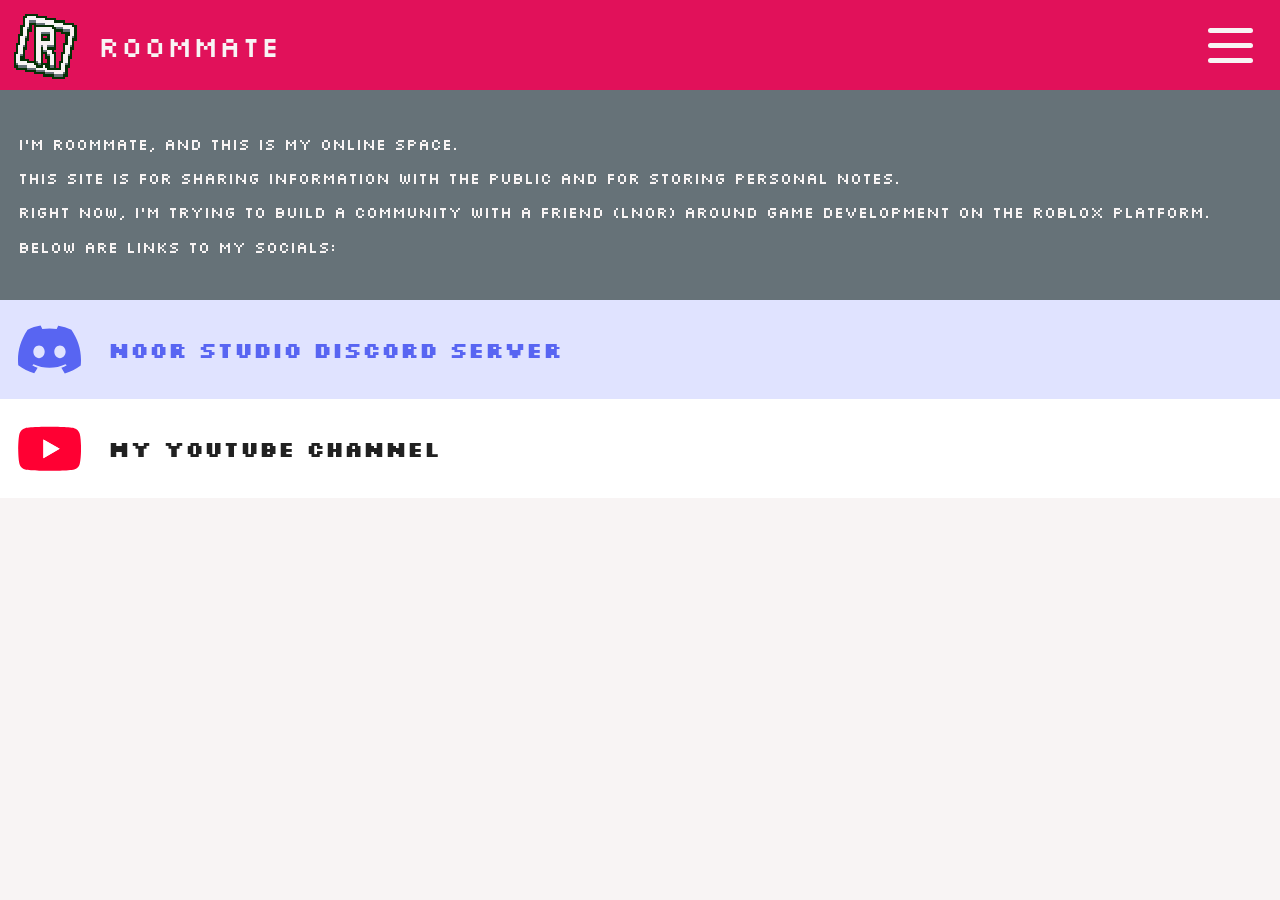
==== index.html @ 1ffbf33c "+removed google" ====
<!doctype html>
<html lang="en">
  <head>
    <meta charset="UTF-8" />
    <meta name="viewport" content="width=device-width, initial-scale=1.0" />
    <title>Roommate's Portfolio</title>

    <link rel="icon" type="image/svg+xml" href="assets/main/logo.svg" />
    <link rel="stylesheet" href="css/style.css" />
  </head>

  <body>
    <div class="main-container">
      <div class="main-top-bar-container">
        <a href="index.html" class="roommate-logo-image-container">
          <img
            class="roommate-logo-image no-select"
            src="assets/main/logo.svg"
            alt="Roommate"
          />
        </a>
        <div class="main-top-bar-text no-select">Roommate</div>
        <button class="main-top-bar-burger-button" id="mainTopBarBurgerButton">
          <img
            class="main-top-bar-burger-image no-select"
            src="assets/main/burger.svg"
            alt="BurgerMenu"
          />
        </button>
      </div>

      <div class="after-main-top-bar-full-filler index-main-area">
        <div class="navigation-menu-container" id="navigationMenuContainer">
          <div class="navigation-menu-links">
            <a href="roblox.html" class="navigation-menu-link no-select"
              >Roblox</a
            >
            <a href="embedded.html" class="navigation-menu-link no-select"
              >Embedded</a
            >
          </div>
        </div>
        <div class="index-my-description-container">
          <p class="index-my-description">
            I'm Roommate, and this is my online space.<br /><br />This site is
            for sharing information with the public and for storing personal
            notes.<br /><br />Right now, I'm trying to build a community with a
            friend (Lnor) around game development on the Roblox platform.<br /><br />Below
            are links to my socials:
          </p>
        </div>
        <a
          href="https://discord.gg/QcSSWYf86u"
          class="index-discord-container"
          target="_blank"
          rel="noopener noreferrer"
        >
          <img
            class="index-discord no-select"
            src="assets/main/discord.svg"
            alt="Discord"
          />
          <div class="index-discord-text no-select">
            Noor Studio Discord Server
          </div>
        </a>
        <a
          href="https://www.youtube.com/@Roommate-Dev"
          class="index-youtube-container"
          target="_blank"
          rel="noopener noreferrer"
        >
          <img
            class="index-youtube no-select"
            src="assets/main/youtube.svg"
            alt="YouTube"
          />
          <div class="index-youtube-text no-select">My YouTube Channel</div>
        </a>
      </div>
    </div>

    <script src="js/navigationMenu.js"></script>
  </body>
</html>
---- css/style.css ----
@import url("https://fonts.googleapis.com/css2?family=Silkscreen&display=swap");

*,
*::before,
*::after {
  margin: 0;
  padding: 0;
  box-sizing: border-box;
}

a,
a:visited {
  color: inherit;
  text-decoration: none;
  outline: none;
}

html {
  overflow-y: scroll;
  scrollbar-width: none;
  -ms-overflow-style: none;
}

html::-webkit-scrollbar {
  display: none;
}

.no-select {
  -webkit-user-select: none;
  -moz-user-select: none;
  -ms-user-select: none;
  user-select: none;
  -webkit-touch-callout: none;
}

.main-container {
  width: 100vw;
  min-height: 100vh;
  background-color: #f8f4f4;

  display: flex;
  align-items: center;
  justify-content: flex-start;
  flex-direction: column;
}

.main-top-bar-container {
  height: 10vh;
  width: 100vw;
  background-color: #e1115a;

  display: flex;
  align-items: center;
  justify-content: flex-start;
  gap: 1vw;

  padding-left: 0.5vh;
  padding-right: 3vh;
}

.roommate-logo-image-container {
  width: 9vh;
  height: 9vh;

  display: flex;
  align-items: center;
  justify-content: center;
}
.roommate-logo-image {
  width: 8vh;
  height: 8vh;

  transition:
    width 90ms ease,
    height 90ms ease;
}
.roommate-logo-image:hover {
  width: 9vh;
  height: 9vh;

  cursor: pointer;
}
.roommate-logo-image:active {
  width: 7.5vh;
  height: 7.5vh;

  cursor: pointer;
}

.main-top-bar-text {
  color: #f8f4f4;
  text-decoration: none;

  font-family: "Silkscreen", monospace;
  letter-spacing: 0.1vh;
  font-weight: normal;
  font-size: 3.2vh;
}

.main-top-bar-burger-button {
  width: 5vh;
  height: 5vh;

  background: transparent;
  border: none;
  padding: 0;
  display: flex;
  align-items: center;
  justify-content: center;
  cursor: pointer;
  margin-left: auto;

  transition: transform 90ms ease;
}
.main-top-bar-burger-button:hover {
  transform: scale(1.08);
}
.main-top-bar-burger-button:active {
  transform: scale(0.92);
}
.main-top-bar-burger-image {
  width: 100%;
  height: 100%;
}

.after-main-top-bar-full-filler {
  min-height: 90vh;
  width: 100vw;
  background-color: #f8f4f4;
}

.index-main-area {
  display: flex;
  align-items: center;
  justify-content: flex-start;
  flex-direction: column;
}

.navigation-menu-container {
  width: 100vw;
  height: 0vh;
  background-color: #3a3c34;
  opacity: 1;
  overflow: hidden;
  transition:
    height 250ms ease,
    opacity 250ms ease;
  display: flex;
  flex-direction: column;
  justify-content: center;
  align-items: center;
}

.navigation-menu-container.is-open {
  height: 12vh;
  opacity: 1;
}

.navigation-menu-container.is-closed {
  height: 0;
  opacity: 0;
}

.navigation-menu-links {
  width: 100%;
  height: 100%;
  display: flex;
  flex-direction: column;
  align-items: flex-end;
  gap: 2vh;
  padding: 1vh 2vh;
}

.navigation-menu-link,
.navigation-menu-link:visited {
  font-family: "Silkscreen", monospace;
  color: #98ff49;
  font-size: 4vh;
  line-height: 4vh;
  padding-right: 1vh;
  transition:
    padding 90ms ease,
    color 90ms ease;
}

.navigation-menu-link:hover {
  padding-right: 3vh;
}

.navigation-menu-link:active {
  padding-right: 0vh;
}

.index-my-description-container {
  width: 100vw;
  min-height: 20vh;

  background-color: #667278;

  padding: 5vh 2vh;
}

.index-my-description {
  font-family: "Silkscreen", monospace;
  letter-spacing: 0vh;
  font-weight: normal;
  font-size: 1.8vh;
  color: #f8f4f4;
  line-height: 1.9vh;

  text-align: justify;
}

.index-discord-container {
  width: 100vw;
  height: 11vh;
  padding: 2vh;

  background-color: #e0e3ff;

  display: flex;
  flex-direction: row;
  align-items: center;
  justify-content: flex-start;
  gap: 3vh;

  transition: padding 300ms ease;
}
.index-discord-container:hover {
  padding-left: 4vh;
  cursor: pointer;
}
.index-discord-container:active {
  padding-left: 0.5vh;
  cursor: pointer;
}

.index-discord {
  width: 7vh;
  height: 7vh;
}

.index-discord-text {
  font-family: "Silkscreen", monospace;
  letter-spacing: 0vh;
  font-weight: bold;
  font-size: 2.4vh;
  color: #5865f2;
}

.index-youtube-container {
  width: 100vw;
  height: 11vh;
  padding: 2vh;

  background-color: #ffffff;

  display: flex;
  flex-direction: row;
  align-items: center;
  justify-content: flex-start;
  gap: 3vh;

  transition: padding 300ms ease;
}
.index-youtube-container:hover {
  padding-left: 4vh;
  cursor: pointer;
}
.index-youtube-container:active {
  padding-left: 0.5vh;
  cursor: pointer;
}

.index-youtube {
  width: 7vh;
  height: 7vh;
}

.index-youtube-text {
  font-family: "Silkscreen", monospace;
  letter-spacing: 0vh;
  font-weight: bold;
  font-size: 2.4vh;
  color: #212121;
}

.square-image-container {
  width: 30vw;
  max-width: 300px;
  aspect-ratio: 1 / 1;
  overflow: hidden;
}

.square-image {
  width: 100%;
  height: 100%;
  object-fit: cover;
  display: block;
}

.embedded-projects-section {
  width: 100%;
  padding: 3vh 2vh 5vh;
  background-color: #f8f4f4;
}

.embedded-projects-list {
  display: flex;
  flex-direction: column;
  gap: 2.2vh;
}

.embedded-project-card {
  background-color: #ffffff;
  border: 0.2vh solid #e1115a;
  border-radius: 1.2vh;
  padding: 2vh;
  display: flex;
  flex-direction: column;
  gap: 1.2vh;
  box-shadow: 0 0.4vh 1vh rgba(0, 0, 0, 0.15);
}

.embedded-project-media-row {
  display: grid;
  grid-template-columns: repeat(3, minmax(0, 1fr));
  gap: 1vh;
}

.embedded-project-media-link {
  display: block;
  width: 100%;
  aspect-ratio: 1 / 1;
  overflow: hidden;
  border-radius: 0.8vh;
  background-color: #f3f3f3;
}

.embedded-project-media {
  width: 100%;
  height: 100%;
  object-fit: cover;
  display: block;
  background-color: #f3f3f3;
}

.embedded-project-media-fallback {
  width: 100%;
  height: 100%;
  display: flex;
  align-items: center;
  justify-content: center;
  color: #667278;
  font-family: "Silkscreen", monospace;
  font-size: 1.8vh;
  border: 0.1vh dashed #667278;
}

.embedded-project-title {
  font-family: "Silkscreen", monospace;
  font-size: 2.2vh;
  color: #e1115a;
}

.embedded-project-dates {
  font-family: "Silkscreen", monospace;
  font-size: 1.5vh;
  color: #667278;
}

.embedded-project-description {
  font-family: "Silkscreen", monospace;
  font-size: 1.6vh;
  line-height: 2.1vh;
  color: #212121;
}

.embedded-project-description p,
.embedded-project-description li {
  margin: 0;
  white-space: pre-line;
}

.embedded-project-description ul {
  padding-left: 2.2vh;
  margin: 0;
}

.embedded-project-description strong {
  color: #e1115a;
}

.embedded-project-description h1,
.embedded-project-description h2 {
  font-family: "Silkscreen", monospace;
  font-size: 1.8vh;
  color: #e1115a;
  margin: 0.4vh 0 0.3vh;
  font-weight: bold;
}

.embedded-project-description h1 {
  font-size: 2vh;
}
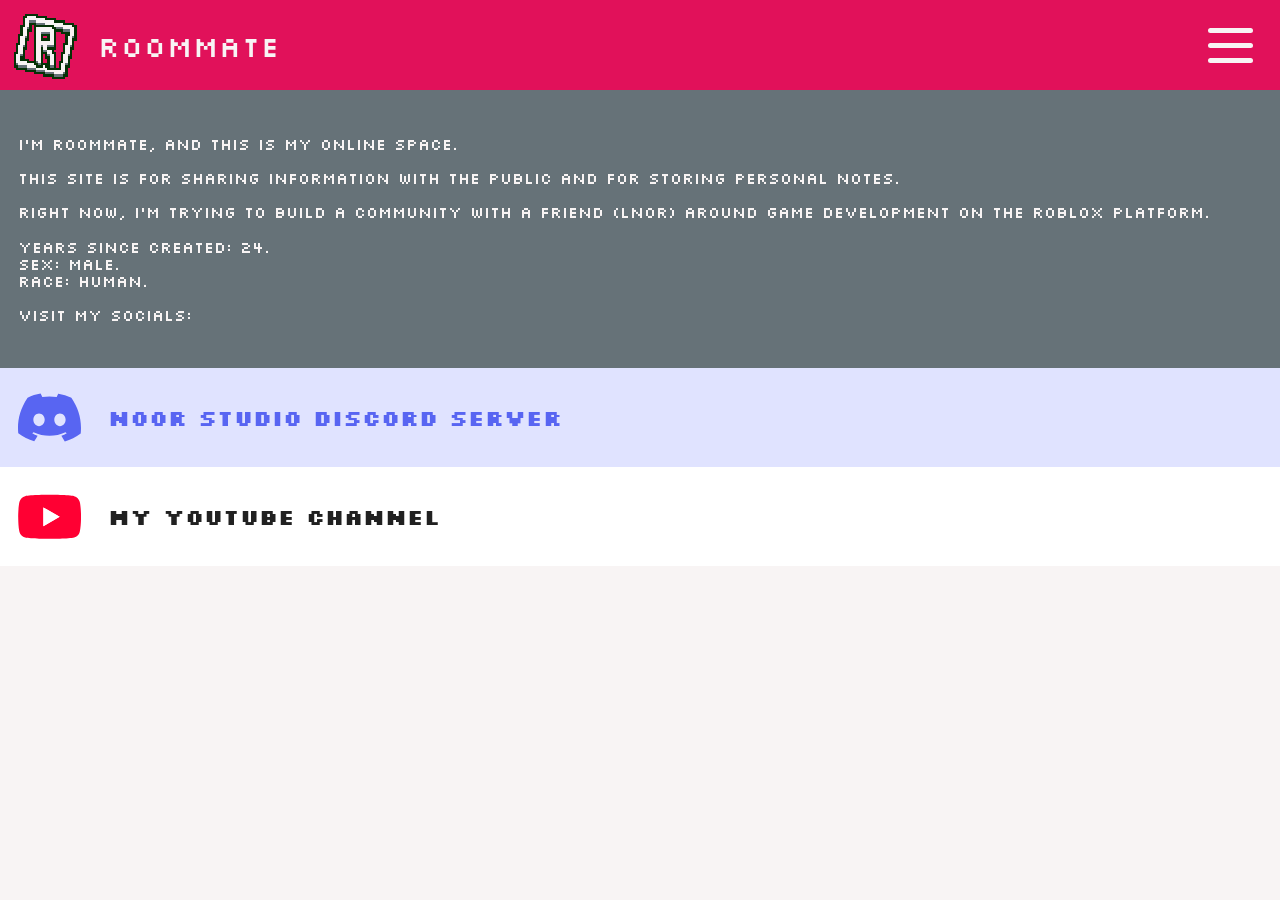
==== commit 0150616d: "+ase support on carousel +pixel art navigation option" ====
--- a/index.html
+++ b/index.html
@@ -33,10 +33,31 @@
         <div class="navigation-menu-container" id="navigationMenuContainer">
           <div class="navigation-menu-links">
             <a href="roblox.html" class="navigation-menu-link no-select"
-              >Roblox</a
+              >Roblox Games</a
             >
             <a href="embedded.html" class="navigation-menu-link no-select"
-              >Embedded</a
+              >Embedded Projects / IoT</a
+            >
+            <a href="embedded.html" class="navigation-menu-link no-select"
+              >Sound Design / Music / SFX</a
+            >
+            <a href="embedded.html" class="navigation-menu-link no-select"
+              >Modeling / Building / VFX</a
+            >
+            <a href="embedded.html" class="navigation-menu-link no-select"
+              >Video Editing</a
+            >
+            <a href="pixelArt.html" class="navigation-menu-link no-select"
+              >Pixel Art</a
+            >
+            <a href="embedded.html" class="navigation-menu-link no-select"
+              >UI / Game UI / UX</a
+            >
+            <a href="unorganized.html" class="navigation-menu-link no-select"
+              >Unorganized / Ideas / Notes</a
+            >
+            <a href="embedded.html" class="navigation-menu-link no-select"
+              >Art / Poetry / Pictures</a
             >
           </div>
         </div>
@@ -45,8 +66,8 @@
             I'm Roommate, and this is my online space.<br /><br />This site is
             for sharing information with the public and for storing personal
             notes.<br /><br />Right now, I'm trying to build a community with a
-            friend (Lnor) around game development on the Roblox platform.<br /><br />Below
-            are links to my socials:
+            friend (Lnor) around game development on the Roblox platform.<br /><br />Years
+            since created: 24.<br />Sex: Male.<br />Race: Human.<br /><br />Visit my socials:
           </p>
         </div>
         <a
@@ -81,5 +102,13 @@
     </div>
 
     <script src="js/navigationMenu.js"></script>
+
+    <!-- Cloudflare Web Analytics -->
+    <script
+      type="module"
+      src="https://static.cloudflareinsights.com/beacon.min.js"
+      data-cf-beacon='{"token": "55370167edd24e4c9d109aa6d209a1cb"}'
+    ></script>
+    <!-- End Cloudflare Web Analytics -->
   </body>
 </html>
--- a/css/style.css
+++ b/css/style.css
@@ -152,7 +152,7 @@
 }
 
 .navigation-menu-container.is-open {
-  height: 12vh;
+  height: 54vh;
   opacity: 1;
 }
 
@@ -175,6 +175,12 @@
 .navigation-menu-link:visited {
   font-family: "Silkscreen", monospace;
   color: #98ff49;
+
+  max-width: 90vw;
+  max-height: 4vh;
+  text-wrap: nowrap;
+  overflow: hidden;
+
   font-size: 4vh;
   line-height: 4vh;
   padding-right: 1vh;
@@ -183,6 +189,20 @@
     color 90ms ease;
 }
 
+@media (max-width: 1025px) {
+  .navigation-menu-link,
+  .navigation-menu-link:visited {
+    font-size: 1.5vh;
+    line-height: 1.5vh;
+    max-height: 1.5vh;
+  }
+
+  .navigation-menu-container.is-open {
+    height: 31.5vh;
+    opacity: 1;
+  }
+}
+
 .navigation-menu-link:hover {
   padding-right: 3vh;
 }
@@ -299,19 +319,19 @@
   display: block;
 }
 
-.embedded-projects-section {
+.projects-section {
   width: 100%;
   padding: 3vh 2vh 5vh;
   background-color: #f8f4f4;
 }
 
-.embedded-projects-list {
+.projects-list {
   display: flex;
   flex-direction: column;
   gap: 2.2vh;
 }
 
-.embedded-project-card {
+.project-card {
   background-color: #ffffff;
   border: 0.2vh solid #e1115a;
   border-radius: 1.2vh;
@@ -322,13 +342,28 @@
   box-shadow: 0 0.4vh 1vh rgba(0, 0, 0, 0.15);
 }
 
-.embedded-project-media-row {
-  display: grid;
-  grid-template-columns: repeat(3, minmax(0, 1fr));
-  gap: 1vh;
-}
-
-.embedded-project-media-link {
+.project-media-carousel {
+  display: flex;
+  flex-direction: column;
+  gap: 0.8vh;
+}
+
+.project-media-viewport {
+  overflow: hidden;
+  border-radius: 0.8vh;
+}
+
+.project-media-track {
+  display: flex;
+  transition: transform 220ms ease;
+}
+
+.project-media-slide {
+  flex: 0 0 calc(100% / 3);
+  padding: 0.2vh;
+}
+
+.project-media-link {
   display: block;
   width: 100%;
   aspect-ratio: 1 / 1;
@@ -337,7 +372,7 @@
   background-color: #f3f3f3;
 }
 
-.embedded-project-media {
+.project-media {
   width: 100%;
   height: 100%;
   object-fit: cover;
@@ -345,7 +380,43 @@
   background-color: #f3f3f3;
 }
 
-.embedded-project-media-fallback {
+.project-media-controls {
+  display: flex;
+  justify-content: center;
+  gap: 0.8vh;
+}
+
+.project-media-button {
+  border: none;
+  background-color: #e1115a;
+  color: #ffffff;
+  width: 3.2vh;
+  height: 3.2vh;
+  border-radius: 999px;
+  font-family: "Silkscreen", monospace;
+  font-size: 2vh;
+  cursor: pointer;
+  display: flex;
+  align-items: center;
+  justify-content: center;
+  transition: transform 90ms ease, opacity 90ms ease;
+}
+
+.project-media-button:hover {
+  transform: scale(1.04);
+}
+
+.project-media-button:active {
+  transform: scale(0.96);
+}
+
+.project-media-button.is-disabled {
+  opacity: 0.45;
+  cursor: not-allowed;
+  transform: none;
+}
+
+.project-media-fallback {
   width: 100%;
   height: 100%;
   display: flex;
@@ -357,42 +428,47 @@
   border: 0.1vh dashed #667278;
 }
 
-.embedded-project-title {
+.project-title {
   font-family: "Silkscreen", monospace;
   font-size: 2.2vh;
   color: #e1115a;
 }
 
-.embedded-project-dates {
+.project-dates {
   font-family: "Silkscreen", monospace;
   font-size: 1.5vh;
   color: #667278;
 }
 
-.embedded-project-description {
+.project-description {
   font-family: "Silkscreen", monospace;
   font-size: 1.6vh;
   line-height: 2.1vh;
   color: #212121;
 }
 
-.embedded-project-description p,
-.embedded-project-description li {
+.project-description p,
+.project-description li {
   margin: 0;
   white-space: pre-line;
 }
 
-.embedded-project-description ul {
+.project-description ul {
   padding-left: 2.2vh;
   margin: 0;
 }
 
-.embedded-project-description strong {
+.project-description strong {
   color: #e1115a;
 }
 
-.embedded-project-description h1,
-.embedded-project-description h2 {
+.project-description a {
+  color: #2563eb;
+  text-decoration: underline;
+}
+
+.project-description h1,
+.project-description h2 {
   font-family: "Silkscreen", monospace;
   font-size: 1.8vh;
   color: #e1115a;
@@ -400,6 +476,6 @@
   font-weight: bold;
 }
 
-.embedded-project-description h1 {
+.project-description h1 {
   font-size: 2vh;
 }
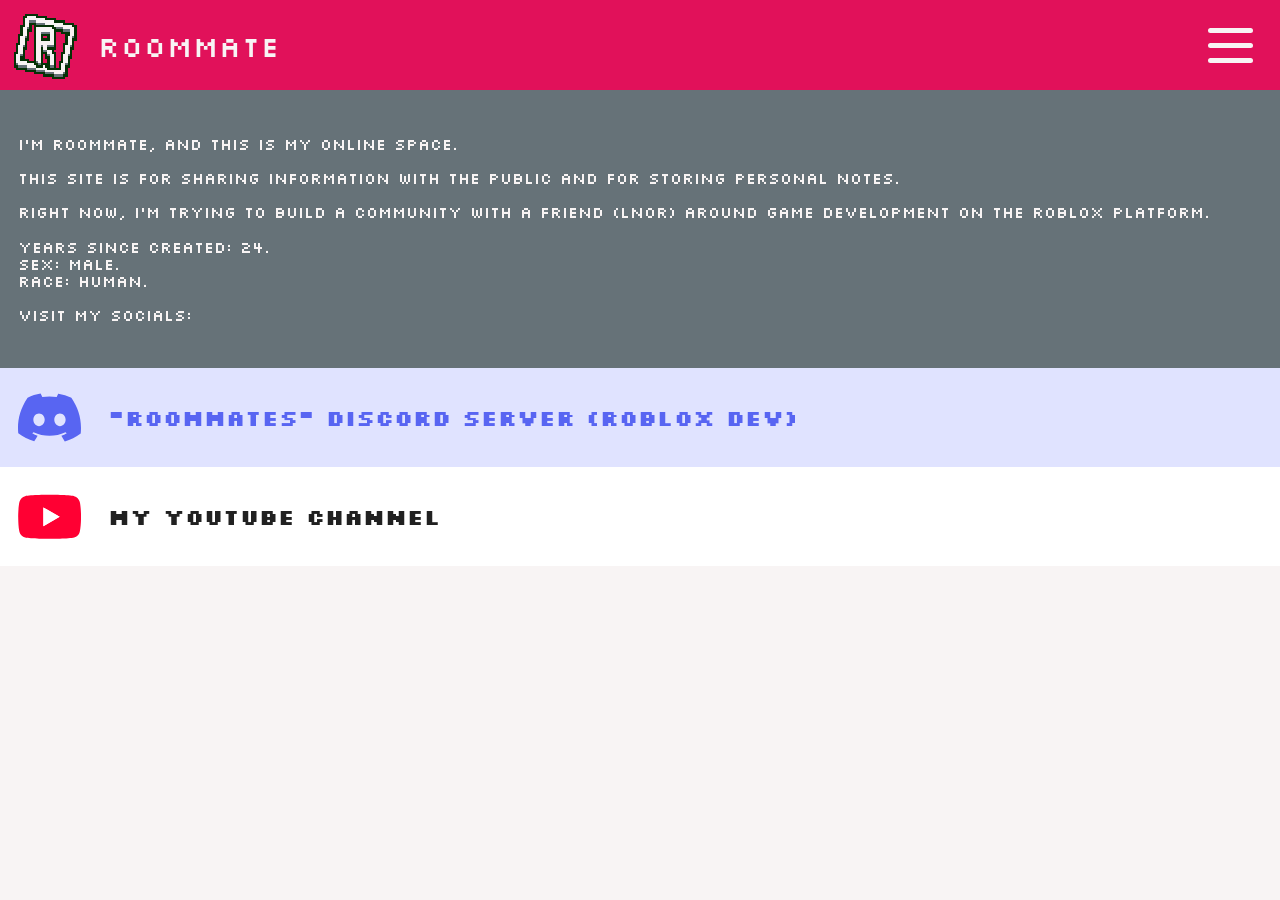
==== commit 6ed7fe1a: "Update Discord link and server name in index.html" ====
--- a/index.html
+++ b/index.html
@@ -38,7 +38,7 @@
             <a href="embedded.html" class="navigation-menu-link no-select"
               >Embedded Projects / IoT</a
             >
-            <a href="embedded.html" class="navigation-menu-link no-select"
+            <a href="sound.html" class="navigation-menu-link no-select"
               >Sound Design / Music / SFX</a
             >
             <a href="embedded.html" class="navigation-menu-link no-select"
@@ -71,7 +71,7 @@
           </p>
         </div>
         <a
-          href="https://discord.gg/QcSSWYf86u"
+          href="https://discord.gg/epW7hTMQgg"
           class="index-discord-container"
           target="_blank"
           rel="noopener noreferrer"
@@ -82,11 +82,11 @@
             alt="Discord"
           />
           <div class="index-discord-text no-select">
-            Noor Studio Discord Server
+            "Roommates" Discord Server (Roblox Dev)
           </div>
         </a>
         <a
-          href="https://www.youtube.com/@Roommate-Dev"
+          href="https://www.youtube.com/@RoommateRoblox"
           class="index-youtube-container"
           target="_blank"
           rel="noopener noreferrer"
--- a/css/style.css
+++ b/css/style.css
@@ -428,6 +428,47 @@
   border: 0.1vh dashed #667278;
 }
 
+.project-audio-card {
+    width: 100%;
+    height: 100%;
+    min-height: 220px;
+
+    display: flex;
+    flex-direction: column;
+    justify-content: center;
+    align-items: center;
+
+    gap: 18px;
+
+    background: var(--card-background);
+    border-radius: 10px;
+}
+
+.project-audio-play {
+    width: 72px;
+    height: 72px;
+
+    border-radius: 50%;
+    border: none;
+
+    cursor: pointer;
+
+    font-size: 30px;
+}
+
+.project-audio-name {
+    max-width: 90%;
+
+    text-align: center;
+
+    overflow-wrap: anywhere;
+    font-weight: 600;
+}
+
+.project-audio-card audio {
+    display: none;
+}
+
 .project-title {
   font-family: "Silkscreen", monospace;
   font-size: 2.2vh;
